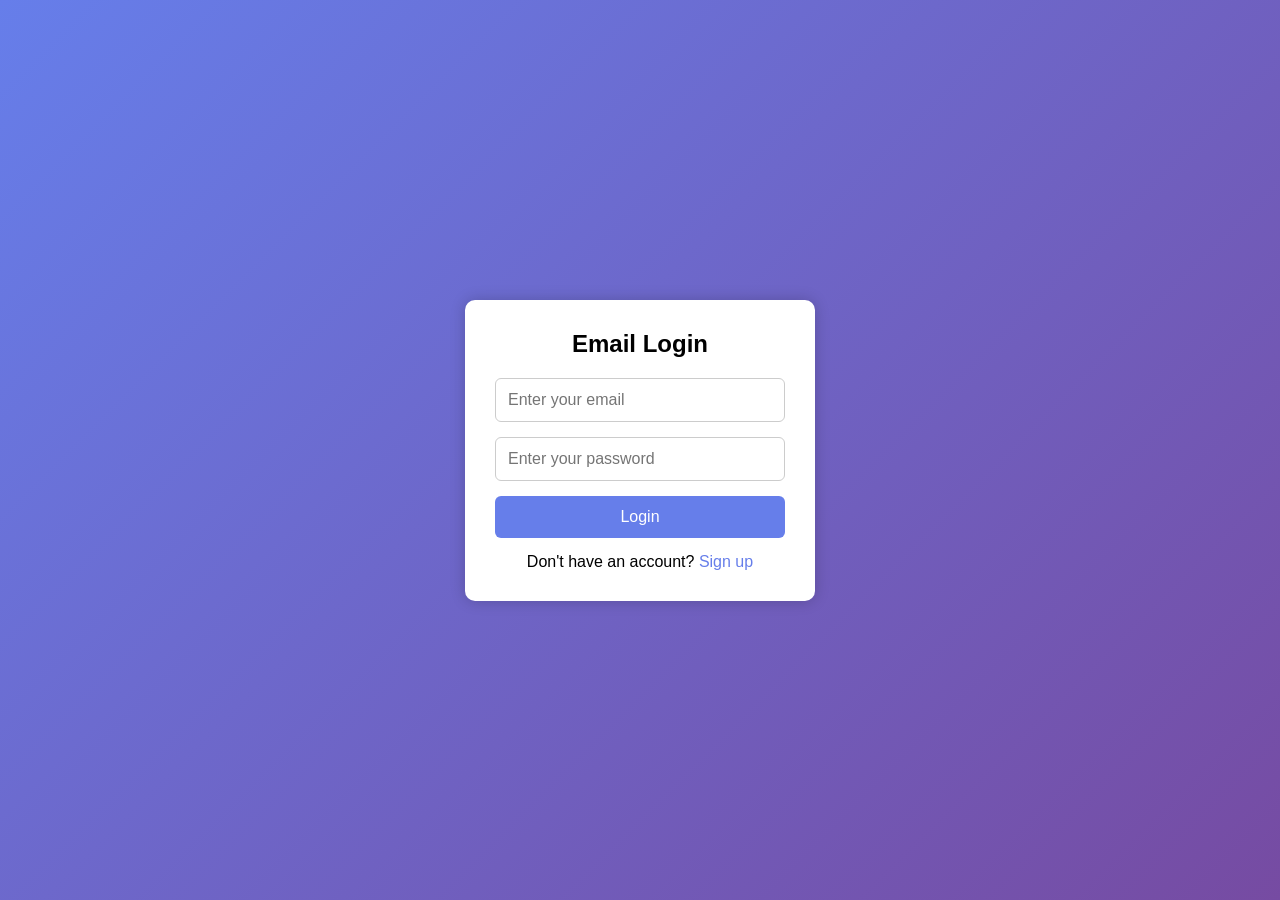
==== code/email.validation/login.html @ d59a1cfd "normal validation by js" ====
<!DOCTYPE html>
<html lang="en">

<head>
    <meta charset="UTF-8">
    <meta name="viewport" content="width=device-width, initial-scale=1.0">
    <title>Email Login</title>

    <!-- Link CSS -->
    <link rel="stylesheet" href="style.css">
</head>

<body>

    <div class="container">

        <form class="login-box">

            <h2>Email Login</h2>

            <!-- Email Input -->
            <input type="email" id="email" placeholder="Enter your email" required>

            <!-- Password Input -->
            <input type="password" id="password" placeholder="Enter your password" required>

            <!-- Login Button -->
            <button type="submit">
                Login
            </button>

            <!-- Extra Links -->
            <p class="extra">
                Don't have an account?
                <a href="#">Sign up</a>
            </p>

        </form>

    </div>

</body>

</html>
---- code/email.validation/style.css ----
/* Reset */
* {
    margin: 0;
    padding: 0;
    box-sizing: border-box;
}

/* Center Page */
body {
    height: 100vh;

    display: flex;
    justify-content: center;
    align-items: center;

    background: linear-gradient(135deg, #667eea, #764ba2);
    font-family: Arial, sans-serif;
}

/* Container */
.container {
    width: 100%;
    max-width: 350px;
}

/* Login Box */
.login-box {
    background: white;

    padding: 30px;

    border-radius: 10px;

    box-shadow: 0 0 15px rgba(0,0,0,0.2);

    display: flex;
    flex-direction: column;
}

/* Heading */
.login-box h2 {
    text-align: center;
    margin-bottom: 20px;
}

/* Inputs */
.login-box input {
    padding: 12px;

    margin-bottom: 15px;

    border: 1px solid #ccc;

    border-radius: 6px;

    font-size: 16px;
}

/* Button */
.login-box button {
    padding: 12px;

    background: #667eea;

    color: white;

    border: none;

    border-radius: 6px;

    font-size: 16px;

    cursor: pointer;

    transition: 0.3s;
}

/* Button Hover */
.login-box button:hover {
    background: #5563c1;
}

/* Extra Text */
.extra {
    margin-top: 15px;
    text-align: center;
}

/* Link */
.extra a {
    color: #667eea;
    text-decoration: none;
}
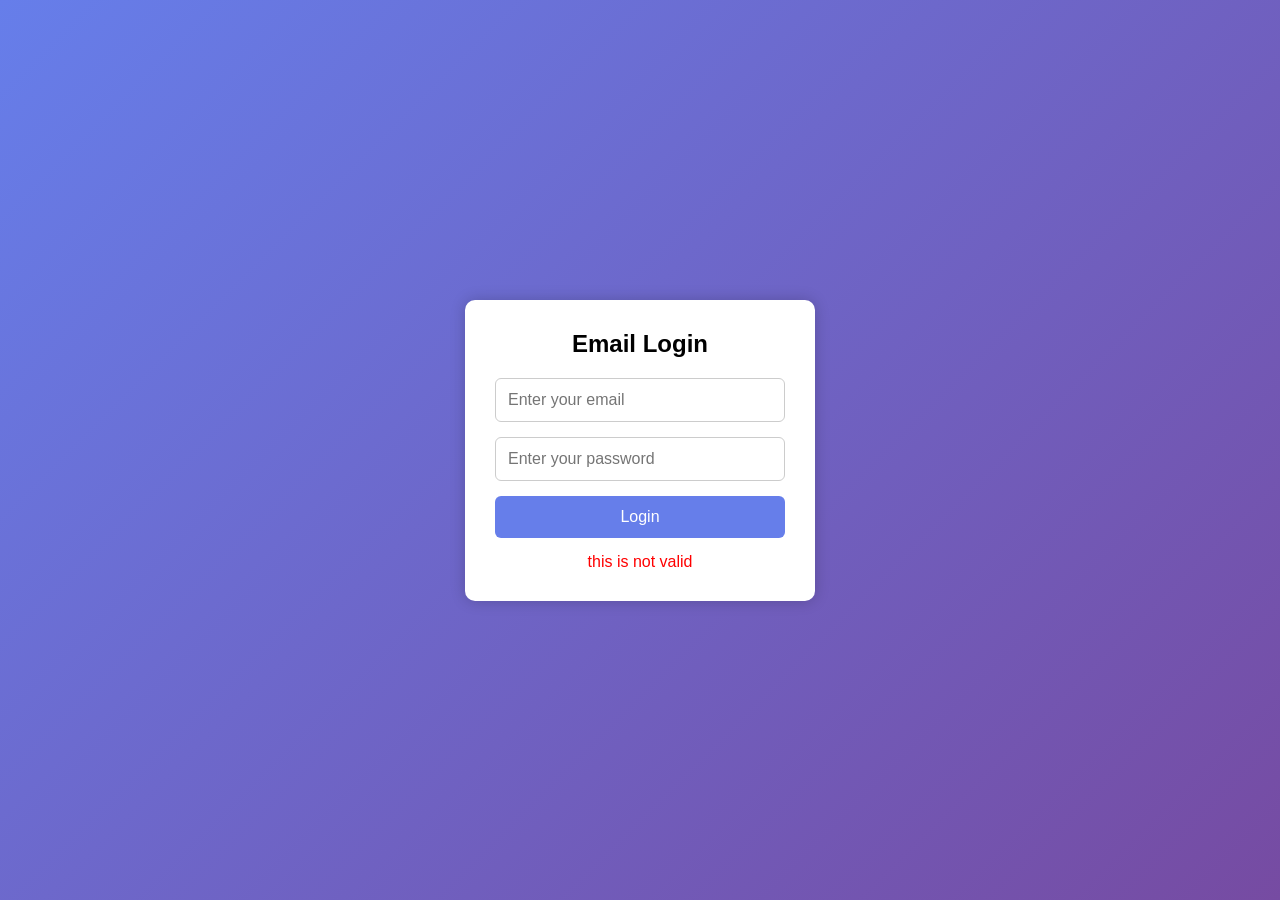
==== commit c4f6185b: "update js" ====
--- a/code/email.validation/login.html
+++ b/code/email.validation/login.html
@@ -6,7 +6,7 @@
     <meta name="viewport" content="width=device-width, initial-scale=1.0">
     <title>Email Login</title>
 
-    <!-- Link CSS -->
+  
     <link rel="stylesheet" href="style.css">
 </head>
 
@@ -14,30 +14,31 @@
 
     <div class="container">
 
-        <form class="login-box">
+        <form autocomplete="off" class="login-box ">
 
             <h2>Email Login</h2>
 
-            <!-- Email Input -->
+   
             <input type="email" id="email" placeholder="Enter your email" required>
 
-            <!-- Password Input -->
+       
             <input type="password" id="password" placeholder="Enter your password" required>
 
-            <!-- Login Button -->
+           
             <button type="submit">
                 Login
             </button>
 
-            <!-- Extra Links -->
             <p class="extra">
-                Don't have an account?
-                <a href="#">Sign up</a>
+              this is not valid
             </p>
 
         </form>
 
     </div>
+    <script src="script.js"></script>
+
+
 
 </body>
 
--- a/code/email.validation/style.css
+++ b/code/email.validation/style.css
@@ -1,11 +1,11 @@
-/* Reset */
+
 * {
     margin: 0;
     padding: 0;
     box-sizing: border-box;
 }
 
-/* Center Page */
+
 body {
     height: 100vh;
 
@@ -17,13 +17,13 @@
     font-family: Arial, sans-serif;
 }
 
-/* Container */
+
 .container {
     width: 100%;
     max-width: 350px;
 }
 
-/* Login Box */
+
 .login-box {
     background: white;
 
@@ -37,13 +37,13 @@
     flex-direction: column;
 }
 
-/* Heading */
+
 .login-box h2 {
     text-align: center;
     margin-bottom: 20px;
 }
 
-/* Inputs */
+
 .login-box input {
     padding: 12px;
 
@@ -56,7 +56,7 @@
     font-size: 16px;
 }
 
-/* Button */
+
 .login-box button {
     padding: 12px;
 
@@ -75,18 +75,19 @@
     transition: 0.3s;
 }
 
-/* Button Hover */
+
 .login-box button:hover {
     background: #5563c1;
 }
 
-/* Extra Text */
+
 .extra {
+    color: red;
     margin-top: 15px;
     text-align: center;
 }
 
-/* Link */
+
 .extra a {
     color: #667eea;
     text-decoration: none;
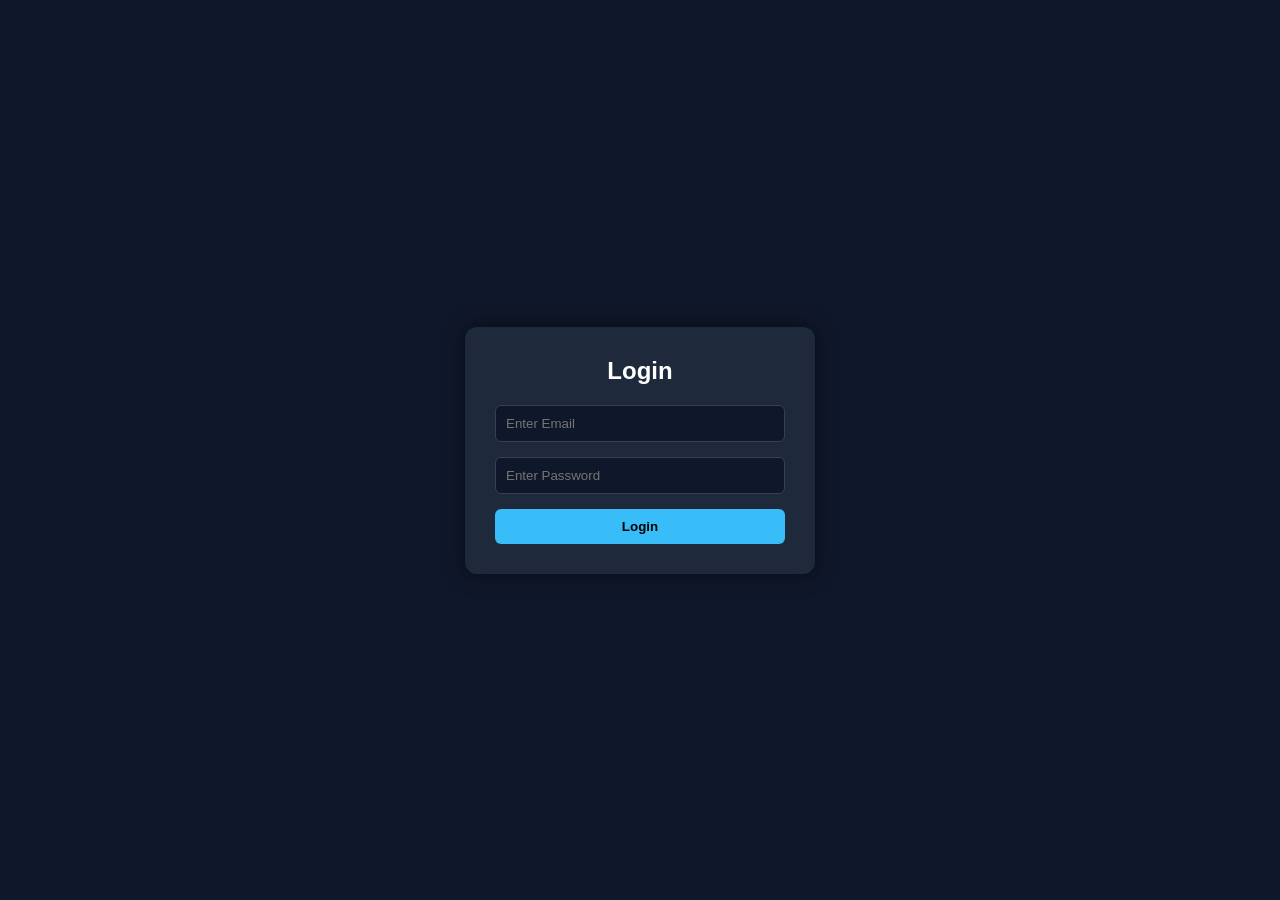
==== commit 3bda7031: "update email validation code" ====
--- a/code/email.validation/login.html
+++ b/code/email.validation/login.html
@@ -1,45 +1,34 @@
 <!DOCTYPE html>
 <html lang="en">
-
 <head>
     <meta charset="UTF-8">
-    <meta name="viewport" content="width=device-width, initial-scale=1.0">
-    <title>Email Login</title>
+    <title>Login Form</title>
+    <link rel="stylesheet" href="style.css">
+</head>
+<body>
+
+<div class="container">
+    <form  id = u autocomplete="off">
+
+        <h2>Login</h2>
 
   
-    <link rel="stylesheet" href="style.css">
-</head>
-
-<body>
-
-    <div class="container">
-
-        <form autocomplete="off" class="login-box ">
-
-            <h2>Email Login</h2>
-
-   
-            <input type="email" id="email" placeholder="Enter your email" required>
-
-       
-            <input type="password" id="password" placeholder="Enter your password" required>
-
-           
-            <button type="submit">
-                Login
-            </button>
-
-            <p class="extra">
-              this is not valid
-            </p>
-
-        </form>
-
-    </div>
-    <script src="script.js"></script>
+        <div class="input-group">
+            <input type="text" id="email" placeholder="Enter Email">
+            <small class="error" id="emailError">email is incorrect</small>
+        </div>
 
 
+        <div class="input-group">
+            <input type="password" id="password" placeholder="Enter Password">
+            <small class="error" id="passwordError">password is incorrect</small>
+        </div>
+
+        <button type="submit">Login</button>
+        <script src="script.js "></script>
+
+    </form>
+</div>
 
 </body>
-
 </html>
--- a/code/email.validation/style.css
+++ b/code/email.validation/style.css
@@ -1,94 +1,79 @@
-
 * {
     margin: 0;
     padding: 0;
     box-sizing: border-box;
+    font-family: Arial, Helvetica, sans-serif;
 }
-
 
 body {
     height: 100vh;
-
     display: flex;
     justify-content: center;
     align-items: center;
-
-    background: linear-gradient(135deg, #667eea, #764ba2);
-    font-family: Arial, sans-serif;
+    background-color: #0f172a;
 }
 
-
 .container {
-    width: 100%;
-    max-width: 350px;
+    width: 350px;
+    padding: 30px;
+    background: #1e293b;
+    border-radius: 12px;
+    box-shadow: 0 0 20px rgba(0,0,0,0.5);
 }
 
+h2 {
+    text-align: center;
+    color: white;
+    margin-bottom: 20px;
+}
 
-.login-box {
-    background: white;
-
-    padding: 30px;
-
-    border-radius: 10px;
-
-    box-shadow: 0 0 15px rgba(0,0,0,0.2);
-
+.input-group {
+    margin-bottom: 15px;
     display: flex;
     flex-direction: column;
 }
 
+input {
+    padding: 10px;
+    border: 1px solid #334155;
+    border-radius: 6px;
+    outline: none;
+    background: #0f172a;
+    color: white;
+}
 
-.login-box h2 {
-    text-align: center;
-    margin-bottom: 20px;
+input:focus {
+    border-color: #38bdf8;
 }
 
 
-.login-box input {
-    padding: 12px;
-
-    margin-bottom: 15px;
-
-    border: 1px solid #ccc;
-
-    border-radius: 6px;
-
-    font-size: 16px;
+.error {
+    color: #ef4444;
+    font-size: 12px;
+    margin-top: 5px;
+    display: none;
 }
 
+.input-group.error input {
+    border-color: #ef4444;
+}
 
-.login-box button {
-    padding: 12px;
+.input-group.success input {
+    border-color: #22c55e;
+}
 
-    background: #667eea;
-
-    color: white;
-
+button {
+    width: 100%;
+    padding: 10px;
+    background: #38bdf8;
     border: none;
-
     border-radius: 6px;
-
-    font-size: 16px;
-
+    color: black;
+    font-weight: bold;
     cursor: pointer;
-
     transition: 0.3s;
 }
 
-
-.login-box button:hover {
-    background: #5563c1;
-}
-
-
-.extra {
-    color: red;
-    margin-top: 15px;
-    text-align: center;
-}
-
-
-.extra a {
-    color: #667eea;
-    text-decoration: none;
+button:hover {
+    background: #0ea5e9;
 }
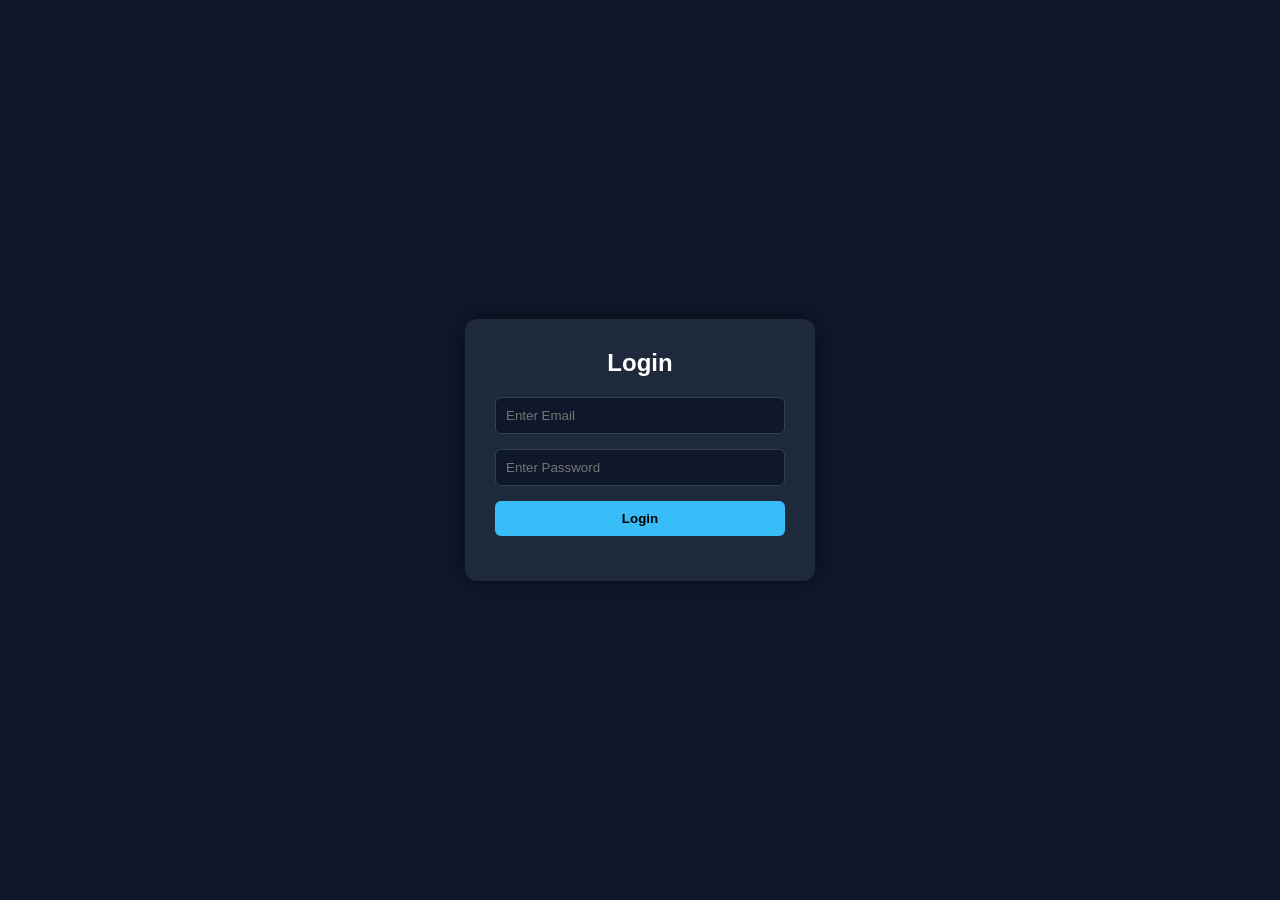
==== commit fad46254: "update js file" ====
--- a/code/email.validation/login.html
+++ b/code/email.validation/login.html
@@ -1,34 +1,38 @@
 <!DOCTYPE html>
 <html lang="en">
+
 <head>
     <meta charset="UTF-8">
     <title>Login Form</title>
     <link rel="stylesheet" href="style.css">
 </head>
+
 <body>
 
-<div class="container">
-    <form  id = u autocomplete="off">
+    <div class="container">
+        <form id=u autocomplete="off">
 
-        <h2>Login</h2>
-
-  
-        <div class="input-group">
-            <input type="text" id="email" placeholder="Enter Email">
-            <small class="error" id="emailError">email is incorrect</small>
-        </div>
+            <h2>Login</h2>
 
 
-        <div class="input-group">
-            <input type="password" id="password" placeholder="Enter Password">
-            <small class="error" id="passwordError">password is incorrect</small>
-        </div>
+            <div class="input-group">
+                <input type="text" id="email" placeholder="Enter Email">
+                <small class="error" id="emailError">email is incorrect</small>
+            </div>
 
-        <button type="submit">Login</button>
-        <script src="script.js "></script>
 
-    </form>
-</div>
+            <div class="input-group">
+                <input type="password" id="password" placeholder="Enter Password">
+                <small class="error" id="passwordError">password is incorrect</small>
+            </div>
+
+            <button type="submit">Login</button>
+            <div id="result"></div>
+            <script src="script.js "></script>
+
+        </form>
+    </div>
 
 </body>
+
 </html>
--- a/code/email.validation/style.css
+++ b/code/email.validation/style.css
@@ -76,4 +76,11 @@
 
 button:hover {
     background: #0ea5e9;
+}
+#result {
+    margin-top: 15px;
+    text-align: center;
+    font-weight: bold;
+    color: #22c55e; /* green */
+    
 }
